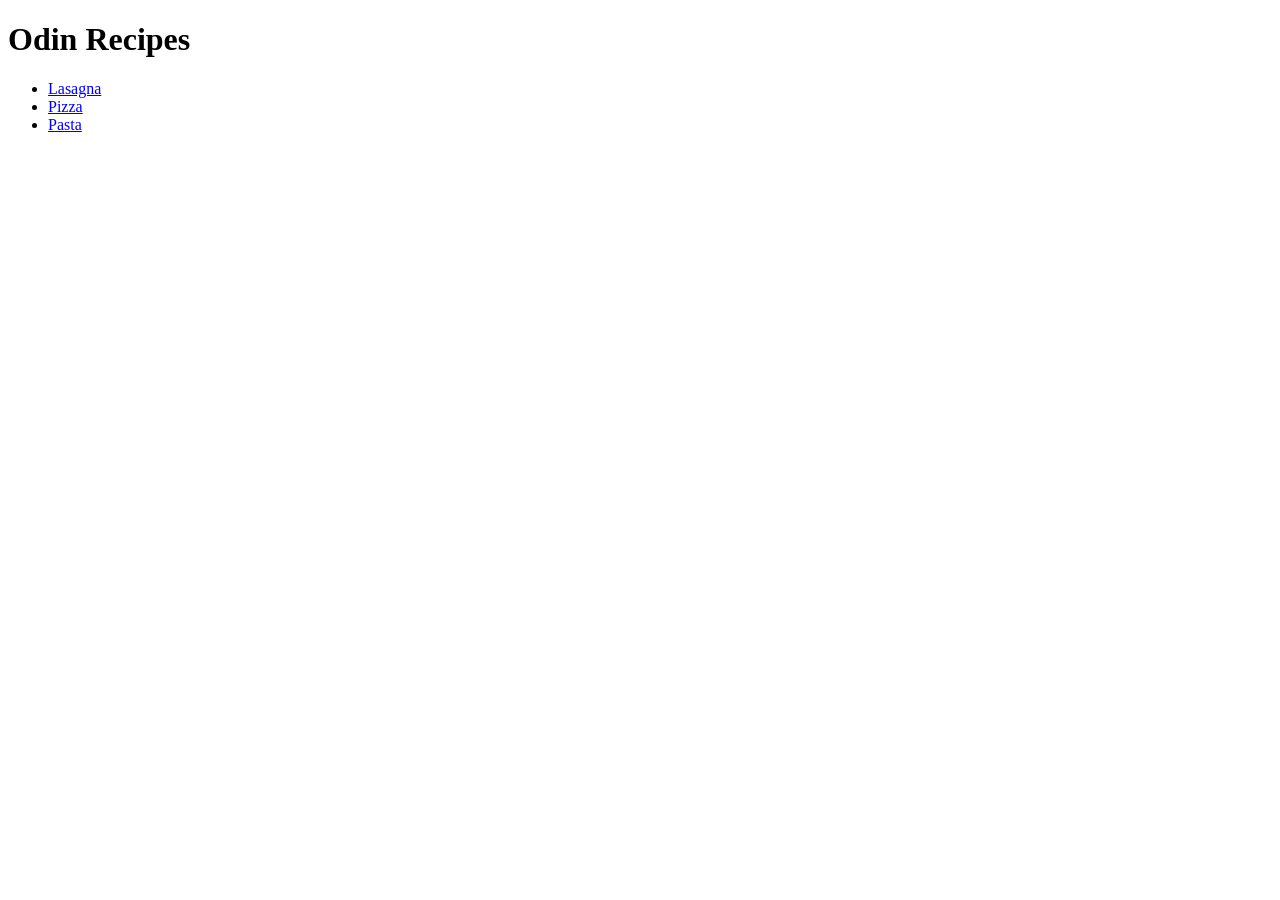
==== index.html @ bc9d637f "Add two more recipe pages and link them in index" ====
<!DOCTYPE html>
<html lang="en">
<head>
<meta charset="UTF-8">
<title>Odin Recipes</title>
</head>

<body>

<h1>Odin Recipes</h1>

<ul>
<li><a href="recipes/lasagna.html">Lasagna</a></li>
<li><a href="recipes/pizza.html">Pizza</a></li>
<li><a href="recipes/pasta.html">Pasta</a></li>
</ul>

</body>
</html>
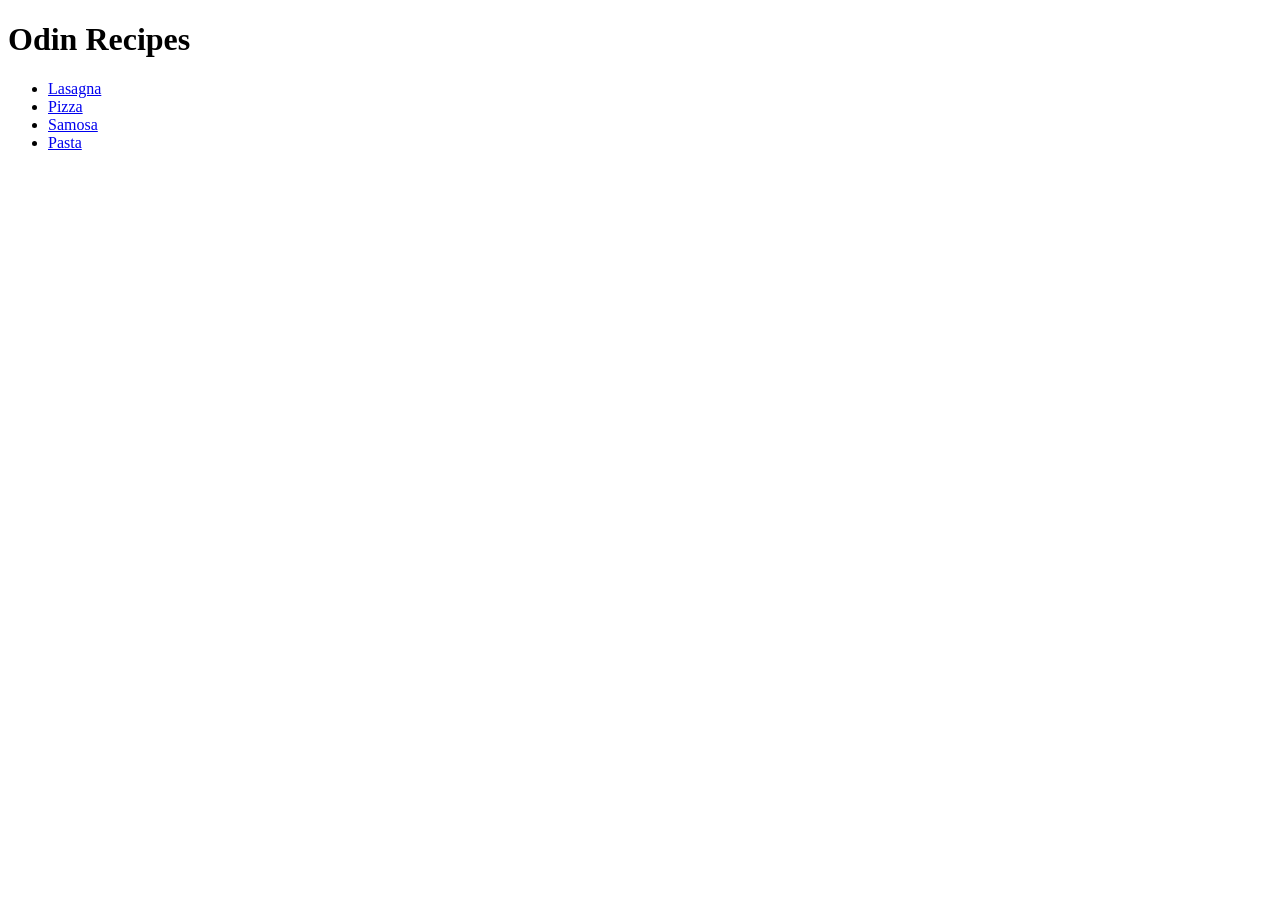
==== commit 6a246ed8: "Add samosa recipe page and link it in index" ====
--- a/index.html
+++ b/index.html
@@ -12,6 +12,7 @@
 <ul>
 <li><a href="recipes/lasagna.html">Lasagna</a></li>
 <li><a href="recipes/pizza.html">Pizza</a></li>
+<li><a href="recipes/samosa.html">Samosa</a></li>
 <li><a href="recipes/pasta.html">Pasta</a></li>
 </ul>
 
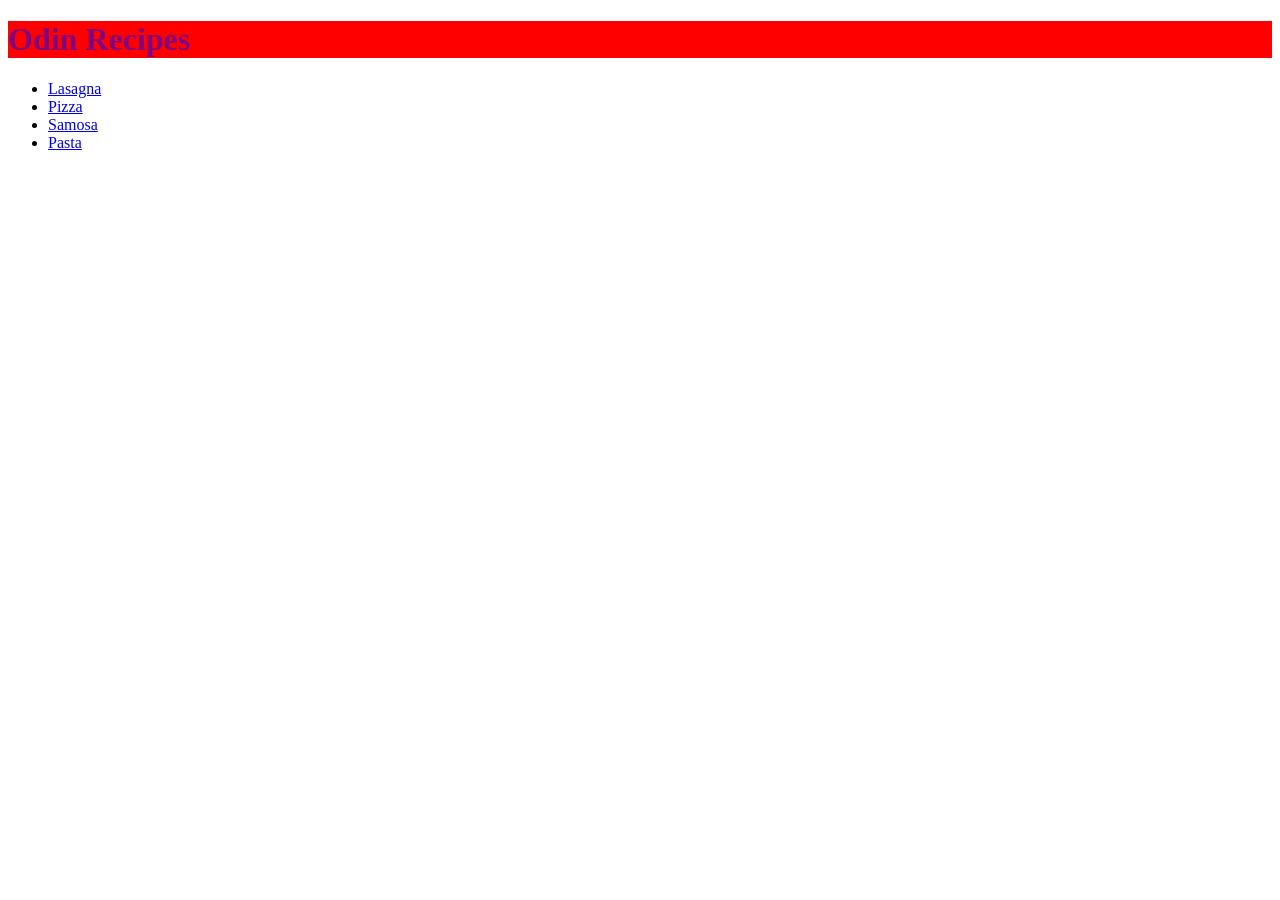
==== commit 15dd0506: "Add styles.css and link CSS to all HTML pages" ====
--- a/index.html
+++ b/index.html
@@ -3,6 +3,7 @@
 <head>
 <meta charset="UTF-8">
 <title>Odin Recipes</title>
+<link rel="stylesheet" href="styles.css">
 </head>
 
 <body>
--- a/styles.css
+++ b/styles.css
@@ -0,0 +1,8 @@
+h1 {
+  color: purple;
+  background-color: red;
+}
+
+p {
+  color: green;
+}
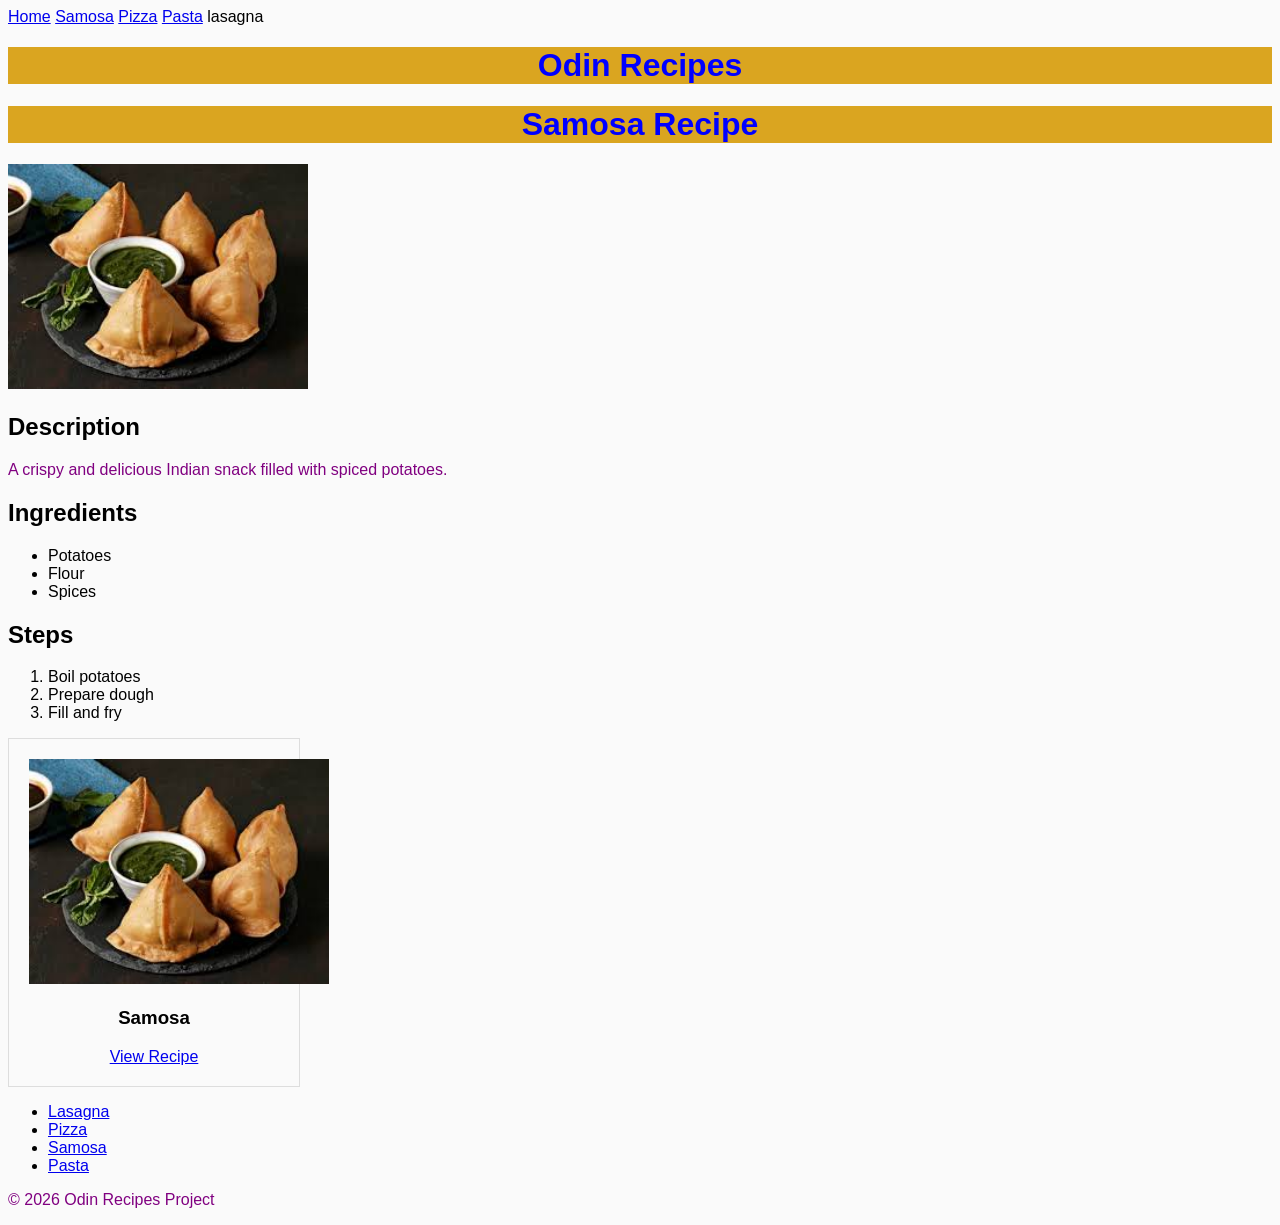
==== commit 93829789: "Update Odin Recipes project" ====
--- a/index.html
+++ b/index.html
@@ -7,8 +7,40 @@
 </head>
 
 <body>
+    <nav>
+  <a href="../index.html">Home</a>
+  <a href="samosa.html">Samosa</a>
+  <a href="pizza.html">Pizza</a>
+  <a href="pasta.html">Pasta</a>
+  <a herf="lasagna.html">lasagna</a>
+</nav>
 
 <h1>Odin Recipes</h1>
+<h1>Samosa Recipe</h1>
+
+<img src="../images/samosa.jpg" alt="Samosa">
+
+<h2>Description</h2>
+<p>A crispy and delicious Indian snack filled with spiced potatoes.</p>
+
+<h2>Ingredients</h2>
+<ul>
+  <li>Potatoes</li>
+  <li>Flour</li>
+  <li>Spices</li>
+</ul>
+
+<h2>Steps</h2>
+<ol>
+  <li>Boil potatoes</li>
+  <li>Prepare dough</li>
+  <li>Fill and fry</li>
+</ol>
+<div class="recipe-card">
+  <img src="images/samosa.jpg">
+  <h3>Samosa</h3>
+  <a href="recipes/samosa.html">View Recipe</a>
+</div>
 
 <ul>
 <li><a href="recipes/lasagna.html">Lasagna</a></li>
@@ -16,6 +48,9 @@
 <li><a href="recipes/samosa.html">Samosa</a></li>
 <li><a href="recipes/pasta.html">Pasta</a></li>
 </ul>
+<footer>
+  <p>© 2026 Odin Recipes Project</p>
+</footer>
 
 </body>
 </html>
--- a/styles.css
+++ b/styles.css
@@ -1,8 +1,27 @@
 h1 {
-  color: purple;
-  background-color: red;
+  color: blue;
+  background-color: goldenrod;
 }
 
 p {
-  color: green;
+  color: purple;
+}
+body {
+  font-family: Arial, sans-serif;
+  background-color: #fafafa;
+}
+
+h1 {
+  text-align: center;
+}
+
+img {
+  width: 300px;
+  height: auto;
+}
+.recipe-card {
+  border: 1px solid #ddd;
+  padding: 20px;
+  width: 250px;
+  text-align: center;
 }
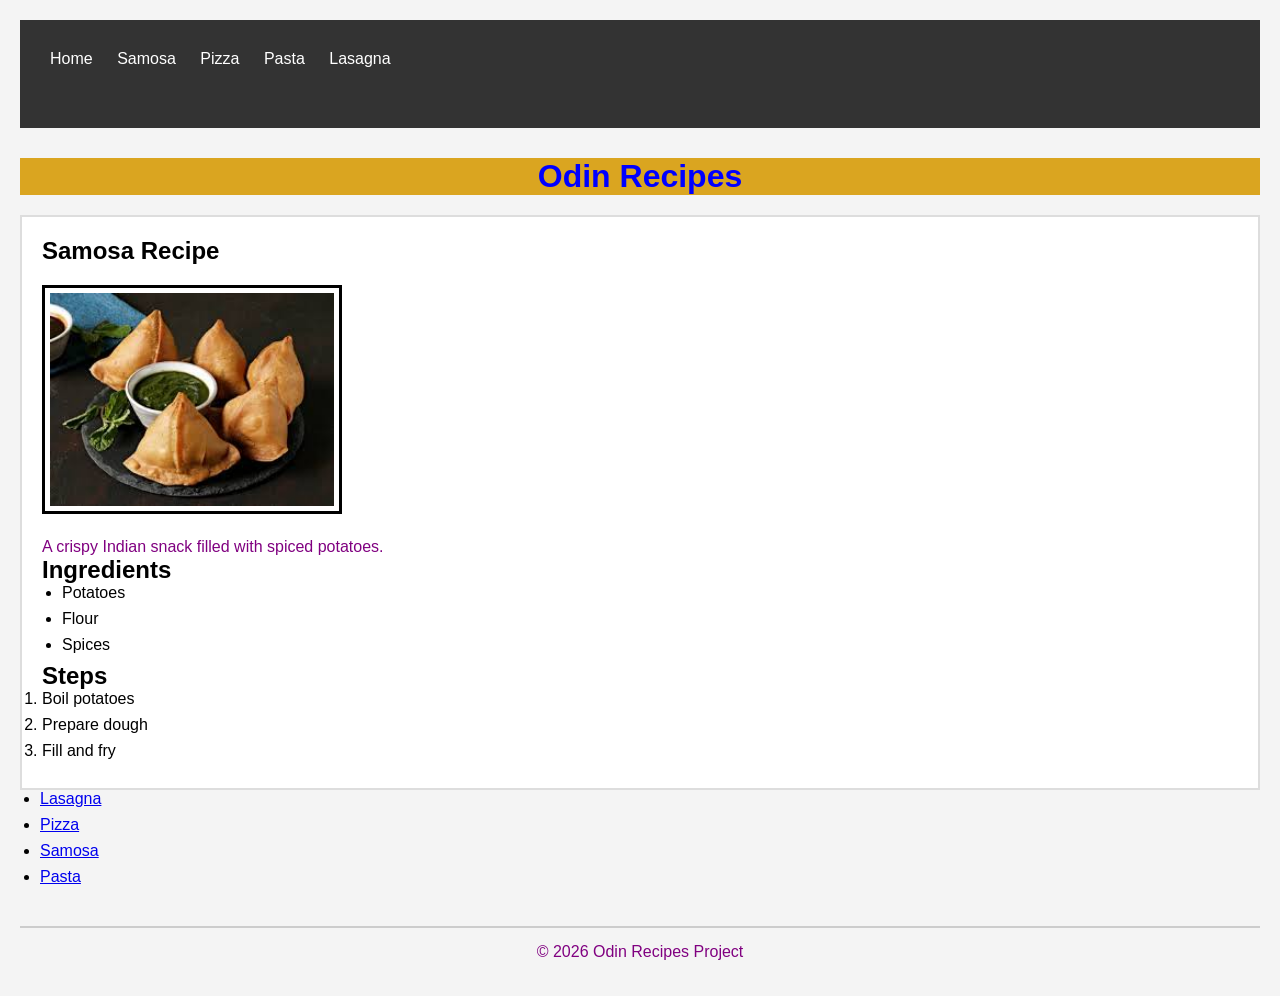
==== commit 29e4caca: "Add navigation links, fix recipe page paths, and improve recipe pages" ====
--- a/index.html
+++ b/index.html
@@ -7,40 +7,45 @@
 </head>
 
 <body>
-    <nav>
-  <a href="../index.html">Home</a>
-  <a href="samosa.html">Samosa</a>
-  <a href="pizza.html">Pizza</a>
-  <a href="pasta.html">Pasta</a>
-  <a herf="lasagna.html">lasagna</a>
+
+
+<nav>
+<nav>
+  <a href="index.html">Home</a>
+  <a href="recipes/samosa.html">Samosa</a>
+  <a href="recipes/pizza.html">Pizza</a>
+  <a href="recipes/pasta.html">Pasta</a>
+  <a href="recipes/lasagna.html">Lasagna</a>
+</nav>
 </nav>
 
 <h1>Odin Recipes</h1>
-<h1>Samosa Recipe</h1>
+
+<div class="recipe">
+
+<h2>Samosa Recipe</h2>
 
 <img src="../images/samosa.jpg" alt="Samosa">
 
-<h2>Description</h2>
-<p>A crispy and delicious Indian snack filled with spiced potatoes.</p>
+<p>
+A crispy <span class="highlight">Indian snack</span> filled with spiced potatoes.
+</p>
 
 <h2>Ingredients</h2>
 <ul>
-  <li>Potatoes</li>
-  <li>Flour</li>
-  <li>Spices</li>
+<li>Potatoes</li>
+<li>Flour</li>
+<li>Spices</li>
 </ul>
 
 <h2>Steps</h2>
 <ol>
-  <li>Boil potatoes</li>
-  <li>Prepare dough</li>
-  <li>Fill and fry</li>
+<li>Boil potatoes</li>
+<li>Prepare dough</li>
+<li>Fill and fry</li>
 </ol>
-<div class="recipe-card">
-  <img src="images/samosa.jpg">
-  <h3>Samosa</h3>
-  <a href="recipes/samosa.html">View Recipe</a>
-</div>
+
+</div>  <!-- VERY IMPORTANT -->
 
 <ul>
 <li><a href="recipes/lasagna.html">Lasagna</a></li>
@@ -48,9 +53,9 @@
 <li><a href="recipes/samosa.html">Samosa</a></li>
 <li><a href="recipes/pasta.html">Pasta</a></li>
 </ul>
+
 <footer>
-  <p>© 2026 Odin Recipes Project</p>
+<p>© 2026 Odin Recipes Project</p>
 </footer>
 
-</body>
-</html>+</body>
--- a/styles.css
+++ b/styles.css
@@ -24,4 +24,89 @@
   padding: 20px;
   width: 250px;
   text-align: center;
-}+}
+* {
+  margin: 0;
+  padding: 0;
+  box-sizing: border-box;
+}
+body {
+  font-family: Arial, sans-serif;
+  margin: 20px;
+  background-color: #f5f5f5;
+}
+nav {
+  background-color: #333;
+  padding: 15px;
+  margin-bottom: 30px;
+}
+
+nav a {
+  color: white;
+  text-decoration: none;
+  margin-right: 20px;
+}
+img {
+  width: 300px;
+  border: 3px solid black;
+  padding: 5px;
+  margin: 20px 0;
+}
+.recipe-card {
+  width: 250px;
+  border: 2px solid #ccc;
+  padding: 20px;
+  margin: 30px 0;
+  background-color: white;
+  text-align: center;
+}
+footer {
+  margin-top: 40px;
+  padding: 15px;
+  border-top: 2px solid #ccc;
+  text-align: center;
+}
+h1 {
+  margin-bottom: 20px;
+}
+
+ul {
+  margin-left: 20px;
+}
+
+li {
+  margin-bottom: 8px;
+}
+
+body {
+  font-family: Arial, sans-serif;
+  background-color: #f4f4f4;
+}
+
+.container {
+  width: 800px;
+  margin: auto;
+}
+
+.navbar {
+  background-color: #333;
+  padding: 15px;
+}
+
+.navbar a {
+  color: white;
+  text-decoration: none;
+  margin-right: 20px;
+}
+
+.recipe {
+  background: white;
+  padding: 20px;
+  margin-top: 20px;
+  border: 2px solid #ddd;
+}
+
+.ingredients, .steps {
+  margin-top: 20px;
+}
+
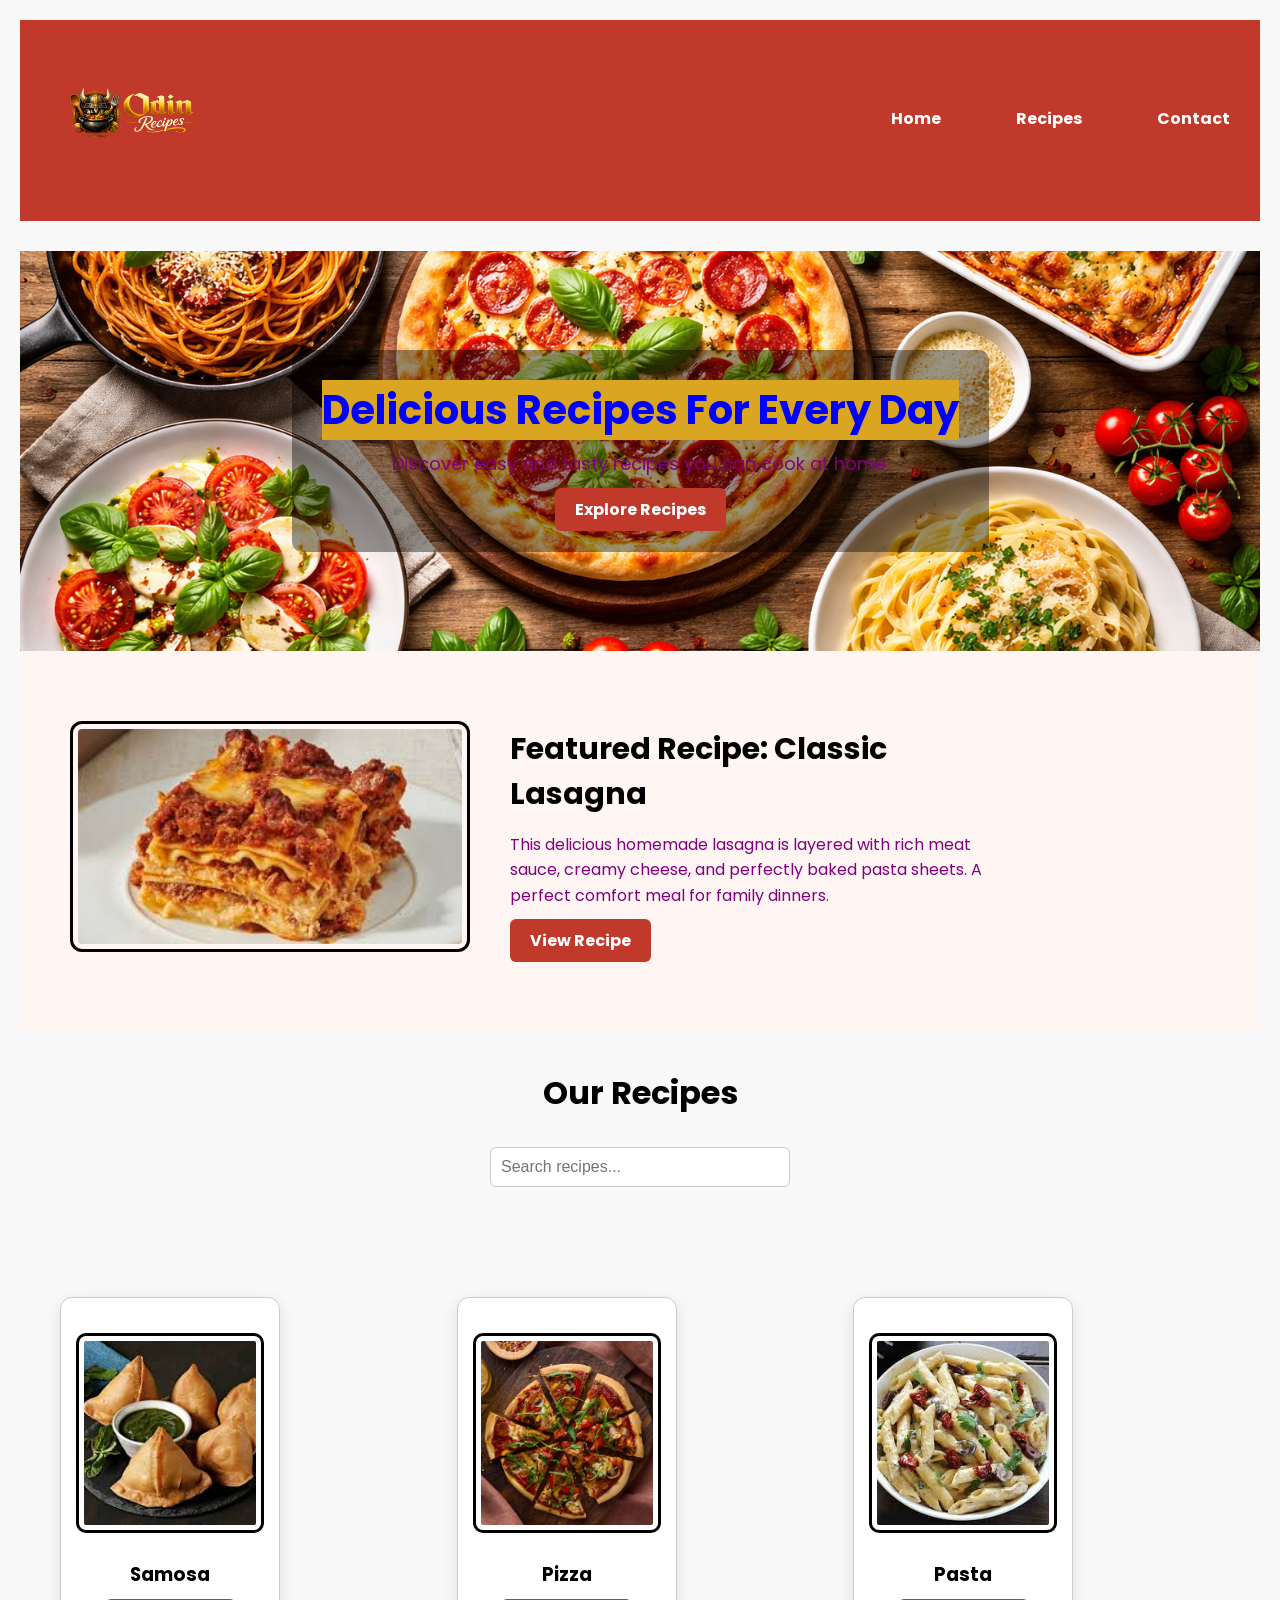
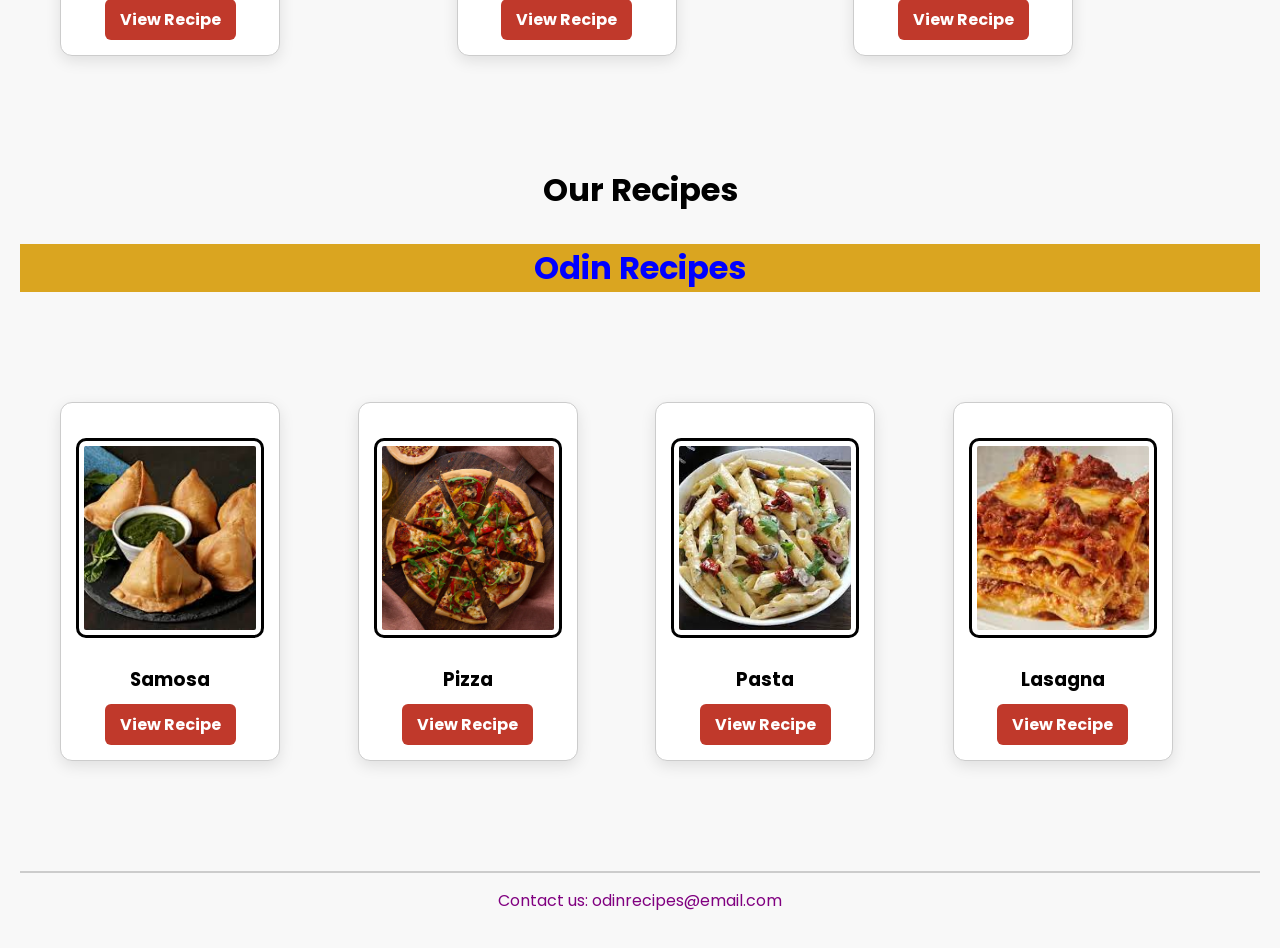
==== commit eed13c80: "Add hero section, featured recipe, search bar, and UI improvements" ====
--- a/index.html
+++ b/index.html
@@ -1,61 +1,130 @@
 <!DOCTYPE html>
 <html lang="en">
+
 <head>
-<meta charset="UTF-8">
-<title>Odin Recipes</title>
-<link rel="stylesheet" href="styles.css">
+  <meta charset="UTF-8">
+  <title>Odin Recipes</title>
+  <link rel="stylesheet" href="styles.css">
+  <link href="https://fonts.googleapis.com/css2?family=Poppins:wght@300;400;600&display=swap" rel="stylesheet">
 </head>
 
 <body>
 
 
-<nav>
-<nav>
-  <a href="index.html">Home</a>
-  <a href="recipes/samosa.html">Samosa</a>
-  <a href="recipes/pizza.html">Pizza</a>
-  <a href="recipes/pasta.html">Pasta</a>
-  <a href="recipes/lasagna.html">Lasagna</a>
-</nav>
+<div class="container">
+  <!-- your recipes or featured section -->
+</div>
+
+
+  <!-- Navigation Bar -->
+ <nav class="navbar">
+
+  <div class="logo">
+    <img src="images/logo.jpg" alt="Odin Recipes Logo">
+  </div>
+
+  <div class="nav-links">
+    <a href="#">Home</a>
+    <a href="#recipes">Recipes</a>
+    <a href="#contact">Contact</a>
+  </div>
+
 </nav>
 
-<h1>Odin Recipes</h1>
+<section class="hero">
+  <div class="hero-text">
+    <h1>Delicious Recipes For Every Day</h1>
+    <p>Discover easy and tasty recipes you can cook at home.</p>
+    <a href="#recipes" class="hero-btn">Explore Recipes</a>
+  </div>
+</section>
 
-<div class="recipe">
+<section class="featured-recipe">
 
-<h2>Samosa Recipe</h2>
+  <div class="featured-image">
+    <img src="images/lasagna.jpg" alt="Featured Recipe">
+  </div>
 
-<img src="../images/samosa.jpg" alt="Samosa">
+  <div class="featured-text">
+    <h2>Featured Recipe: Classic Lasagna</h2>
+    <p>
+      This delicious homemade lasagna is layered with rich meat sauce,
+      creamy cheese, and perfectly baked pasta sheets.
+      A perfect comfort meal for family dinners.
+    </p>
 
-<p>
-A crispy <span class="highlight">Indian snack</span> filled with spiced potatoes.
-</p>
+    <a href="recipes/lasagna.html" class="featured-btn">View Recipe</a>
+  </div>
 
-<h2>Ingredients</h2>
-<ul>
-<li>Potatoes</li>
-<li>Flour</li>
-<li>Spices</li>
-</ul>
+</section>
 
-<h2>Steps</h2>
-<ol>
-<li>Boil potatoes</li>
-<li>Prepare dough</li>
-<li>Fill and fry</li>
-</ol>
+<h2 class="section-title">Our Recipes</h2>
 
-</div>  <!-- VERY IMPORTANT -->
+<div class="search-box">
+  <input type="text" id="searchInput" placeholder="Search recipes...">
+</div>
 
-<ul>
-<li><a href="recipes/lasagna.html">Lasagna</a></li>
-<li><a href="recipes/pizza.html">Pizza</a></li>
-<li><a href="recipes/samosa.html">Samosa</a></li>
-<li><a href="recipes/pasta.html">Pasta</a></li>
-</ul>
+<div id="recipes" class="recipes-container">
 
-<footer>
-<p>© 2026 Odin Recipes Project</p>
-</footer>
+  <div class="recipe-card">
+    <img src="images/samosa.jpg" alt="Samosa">
+    <h3>Samosa</h3>
+    <a href="recipes/samosa.html">View Recipe</a>
+  </div>
 
-</body>+  <div class="recipe-card">
+    <img src="images/pizza.jpg" alt="Pizza">
+    <h3>Pizza</h3>
+    <a href="recipes/pizza.html">View Recipe</a>
+  </div>
+
+  <div class="recipe-card">
+    <img src="images/pasta.jpg" alt="Pasta">
+    <h3>Pasta</h3>
+    <a href="recipes/pasta.html">View Recipe</a>
+  </div>
+
+</div>
+
+<h2 class="section-title">Our Recipes</h2>
+
+
+  <!-- Page Heading -->
+  <h1>Odin Recipes</h1>
+
+  <!-- Recipes Section -->
+  <div id="recipes" class="recipes-container">
+
+    <div class="recipe-card">
+      <img src="images/samosa.jpg" alt="Samosa">
+      <h3>Samosa</h3>
+      <a href="recipes/samosa.html">View Recipe</a>
+    </div>
+
+    <div class="recipe-card">
+      <img src="images/pizza.jpg" alt="Pizza">
+      <h3>Pizza</h3>
+      <a href="recipes/pizza.html">View Recipe</a>
+    </div>
+
+    <div class="recipe-card">
+      <img src="images/pasta.jpg" alt="Pasta">
+      <h3>Pasta</h3>
+      <a href="recipes/pasta.html">View Recipe</a>
+    </div>
+
+    <div class="recipe-card">
+      <img src="images/lasagna.jpg" alt="Lasagna">
+      <h3>Lasagna</h3>
+      <a href="recipes/lasagna.html">View Recipe</a>
+    </div>
+
+  </div>
+
+  <!-- Contact Section -->
+  <footer id="contact">
+    <p>Contact us: odinrecipes@email.com</p>
+  </footer>
+
+</body>
+</html>
--- a/styles.css
+++ b/styles.css
@@ -110,3 +110,469 @@
   margin-top: 20px;
 }
 
+.recipes-container {
+  display: flex;
+  gap: 20px;
+  justify-content: center;
+}
+
+.recipe-card {
+  border: 2px solid #ccc;
+  padding: 20px;
+  width: 200px;
+  text-align: center;
+  background-color: white;
+}
+
+.recipe-card img {
+  width: 100%;
+  height: auto;
+}
+
+.recipes-container {
+  display: flex;
+  gap: 20px;
+  justify-content: center;
+  flex-wrap: wrap;
+}
+
+nav {
+  display: flex;
+  gap: 20px;
+  background: #333;
+  padding: 15px;
+}
+
+nav a {
+  color: white;
+  text-decoration: none;
+}
+
+.recipes-container {
+  display: flex;
+  justify-content: center;
+  gap: 30px;
+  flex-wrap: wrap;
+}
+
+body {
+  font-family: Arial, sans-serif;
+}
+
+.recipes-container {
+  display: flex;
+  gap: 20px;
+  flex-wrap: wrap;
+}
+
+.recipe-card {
+  flex: 1 1 250px;
+  border: 1px solid #ccc;
+  padding: 10px;
+  text-align: center;
+}
+
+.recipe-card img {
+  width: 100%;
+  height: 200px;
+  object-fit: cover;
+}
+
+.recipes-container {
+  display: flex;
+  justify-content: center;
+  align-items: center;
+  gap: 20px;
+  flex-wrap: wrap;
+}
+
+.recipe-card {
+  flex: 1 1 250px;
+  border: 1px solid #ccc;
+  padding: 10px;
+}
+
+nav {
+  display: flex;
+  justify-content: space-between;
+  align-items: center;
+  background: #333;
+  padding: 15px;
+}
+
+.nav-links {
+  display: flex;
+  gap: 20px;
+}
+
+html {
+  scroll-behavior: smooth;
+}
+
+.navbar {
+  display: flex;
+  justify-content: space-between;
+  align-items: center;
+  background-color: #333;
+  padding: 12px 40px;
+}
+
+.logo img {
+  height: 50px;
+}
+
+.nav-links {
+  display: flex;
+  gap: 25px;
+}
+
+.nav-links a {
+  color: white;
+  text-decoration: none;
+  font-weight: bold;
+}
+
+.nav-links a:hover {
+  color: #f4b400;
+}
+
+nav {
+  display: flex;
+  justify-content: space-between;
+  align-items: center;
+  background-color: #ff7043;
+  padding: 15px;
+}
+
+nav a {
+  color: white;
+  text-decoration: none;
+  font-weight: bold;
+}
+
+.logo img {
+  height: 50px;
+  width: auto;
+}
+.recipe-card {
+  flex: 1 1 250px;
+  border: 1px solid #ccc;
+  padding: 15px;
+  text-align: center;
+  background-color: white;
+  transition: transform 0.3s ease, box-shadow 0.3s ease;
+}
+
+.recipe-card:hover {
+  transform: translateY(-8px);
+  box-shadow: 0 10px 20px rgba(0,0,0,0.2);
+}
+
+.navbar {
+  display: flex;
+  justify-content: space-between;
+  align-items: center;
+  background-color: #2c2c2c;
+  padding: 15px 40px;
+}
+
+.nav-links {
+  display: flex;
+  gap: 30px;
+}
+
+.nav-links a {
+  color: white;
+  text-decoration: none;
+  font-weight: bold;
+  transition: color 0.3s;
+}
+
+.nav-links a:hover {
+  color: #f4b400;
+}
+
+
+.recipe-card img {
+  width: 100%;
+  height: 200px;
+  object-fit: cover;
+  border-radius: 8px;
+}
+.logo img {
+  height: 60px;
+  width: auto;
+}
+
+.navbar {
+  display: flex;
+  justify-content: space-between;
+  align-items: center;
+  background-color: #444;
+  padding: 10px 40px;
+}
+
+.nav-links a {
+  color: white;
+  text-decoration: none;
+  margin-left: 20px;
+  font-weight: bold;
+}
+
+.navbar {
+  display: flex;
+  justify-content: space-between;
+  align-items: center;
+  background-color: #c0392b;
+  padding: 15px 40px;
+}
+
+.nav-links a {
+  color: white;
+  text-decoration: none;
+  margin-left: 25px;
+  font-weight: bold;
+}
+
+.logo img {
+  height: 55px;
+}
+
+.logo img {
+  border: none;
+  outline: none;
+}
+
+.logo img {
+  height: 150px;
+  width: auto;
+}
+
+.navbar {
+  display: flex;
+  justify-content: space-between;
+  align-items: center;
+  background-color: #c0392b;
+  padding: 2px 10px;
+}
+
+.recipes-container {
+  display: flex;
+  justify-content: center;
+  gap: 30px;
+  flex-wrap: wrap;
+  margin-top: 40px;
+}
+
+.recipe-card {
+  width: 220px;
+  text-align: center;
+}
+
+.recipe-card img {
+  width: 100%;
+  border-radius: 10px;
+}
+
+.recipe-card:hover {
+  transform: scale(1.05);
+  transition: 0.3s;
+}
+
+.recipes-container {
+  display: grid;
+  grid-template-columns: repeat(auto-fit, minmax(250px, 1fr));
+  gap: 30px;
+  padding: 40px;
+}
+
+.recipe-card a {
+  display: inline-block;
+  margin-top: 10px;
+  padding: 8px 15px;
+  background: #c0392b;
+  color: white;
+  text-decoration: none;
+  border-radius: 6px;
+  font-weight: bold;
+}
+
+.recipe-card a:hover {
+  background: #a93226;
+}
+
+body {
+  background-color: #f8f8f8;
+  font-family: Arial, sans-serif;
+}
+
+.hero {
+  height: 400px;
+  background-image: url("images/hero-food.jpg");
+  background-size: cover;
+  background-position: center;
+  display: flex;
+  align-items: center;
+  justify-content: center;
+}
+
+.hero-text {
+  text-align: center;
+  color: white;
+  background: rgba(0,0,0,0.4);
+  padding: 30px;
+  border-radius: 10px;
+}
+
+.hero-text h1 {
+  font-size: 40px;
+  margin-bottom: 10px;
+}
+
+.hero-text p {
+  font-size: 18px;
+  margin-bottom: 20px;
+}
+
+.hero-btn {
+  padding: 10px 20px;
+  background-color: #c0392b;
+  color: white;
+  text-decoration: none;
+  border-radius: 6px;
+  font-weight: bold;
+}
+
+.hero-btn:hover {
+  background-color: #a93226;
+}
+body {
+  font-family: 'Poppins', sans-serif;
+}
+
+html {
+  scroll-behavior: smooth;
+}
+
+.recipe-card {
+  background: white;
+  border-radius: 12px;
+  padding: 15px;
+  text-align: center;
+  box-shadow: 0 5px 15px rgba(0,0,0,0.1);
+  transition: transform 0.3s ease, box-shadow 0.3s ease;
+}
+
+.recipe-card:hover {
+  transform: translateY(-10px);
+  box-shadow: 0 12px 25px rgba(0,0,0,0.2);
+}
+
+.featured-recipe {
+  display: flex;
+  align-items: center;
+  gap: 40px;
+  padding: 50px;
+  background-color: #fff5f2;
+}
+
+.featured-image img {
+  width: 400px;
+  border-radius: 12px;
+}
+
+.featured-text {
+  max-width: 500px;
+}
+
+.featured-text h2 {
+  font-size: 30px;
+  margin-bottom: 15px;
+}
+
+.featured-text p {
+  margin-bottom: 20px;
+  line-height: 1.6;
+}
+
+.featured-btn {
+  padding: 10px 20px;
+  background-color: #c0392b;
+  color: white;
+  text-decoration: none;
+  border-radius: 6px;
+  font-weight: bold;
+}
+
+.featured-btn:hover {
+  background-color: #a93226;
+}
+
+@media (max-width: 768px) {
+  .featured-recipe {
+    flex-direction: column;
+    text-align: center;
+  }
+
+  .featured-image img {
+    width: 100%;
+  }
+}
+
+.container {
+  max-width: 1100px;
+  margin: auto;
+  padding: 0 20px;
+}
+
+.section-title {
+  text-align: center;
+  font-size: 32px;
+  margin-top: 40px;
+  margin-bottom: 30px;
+}
+
+.nav-links a {
+  position: relative;
+  padding-bottom: 5px;
+}
+
+.nav-links a::after {
+  content: "";
+  width: 0;
+  height: 2px;
+  background: white;
+  position: absolute;
+  left: 0;
+  bottom: 0;
+  transition: width 0.3s;
+}
+
+.nav-links a:hover::after {
+  width: 100%;
+}
+
+.hero-btn,
+.featured-btn,
+.recipe-card a {
+  transition: all 0.3s ease;
+}
+
+.hero-btn:hover,
+.featured-btn:hover,
+.recipe-card a:hover {
+  transform: scale(1.05);
+}
+
+.search-box {
+  text-align: center;
+  margin-bottom: 30px;
+}
+
+#searchInput {
+  width: 300px;
+  padding: 10px;
+  border-radius: 6px;
+  border: 1px solid #ccc;
+  font-size: 16px;
+}
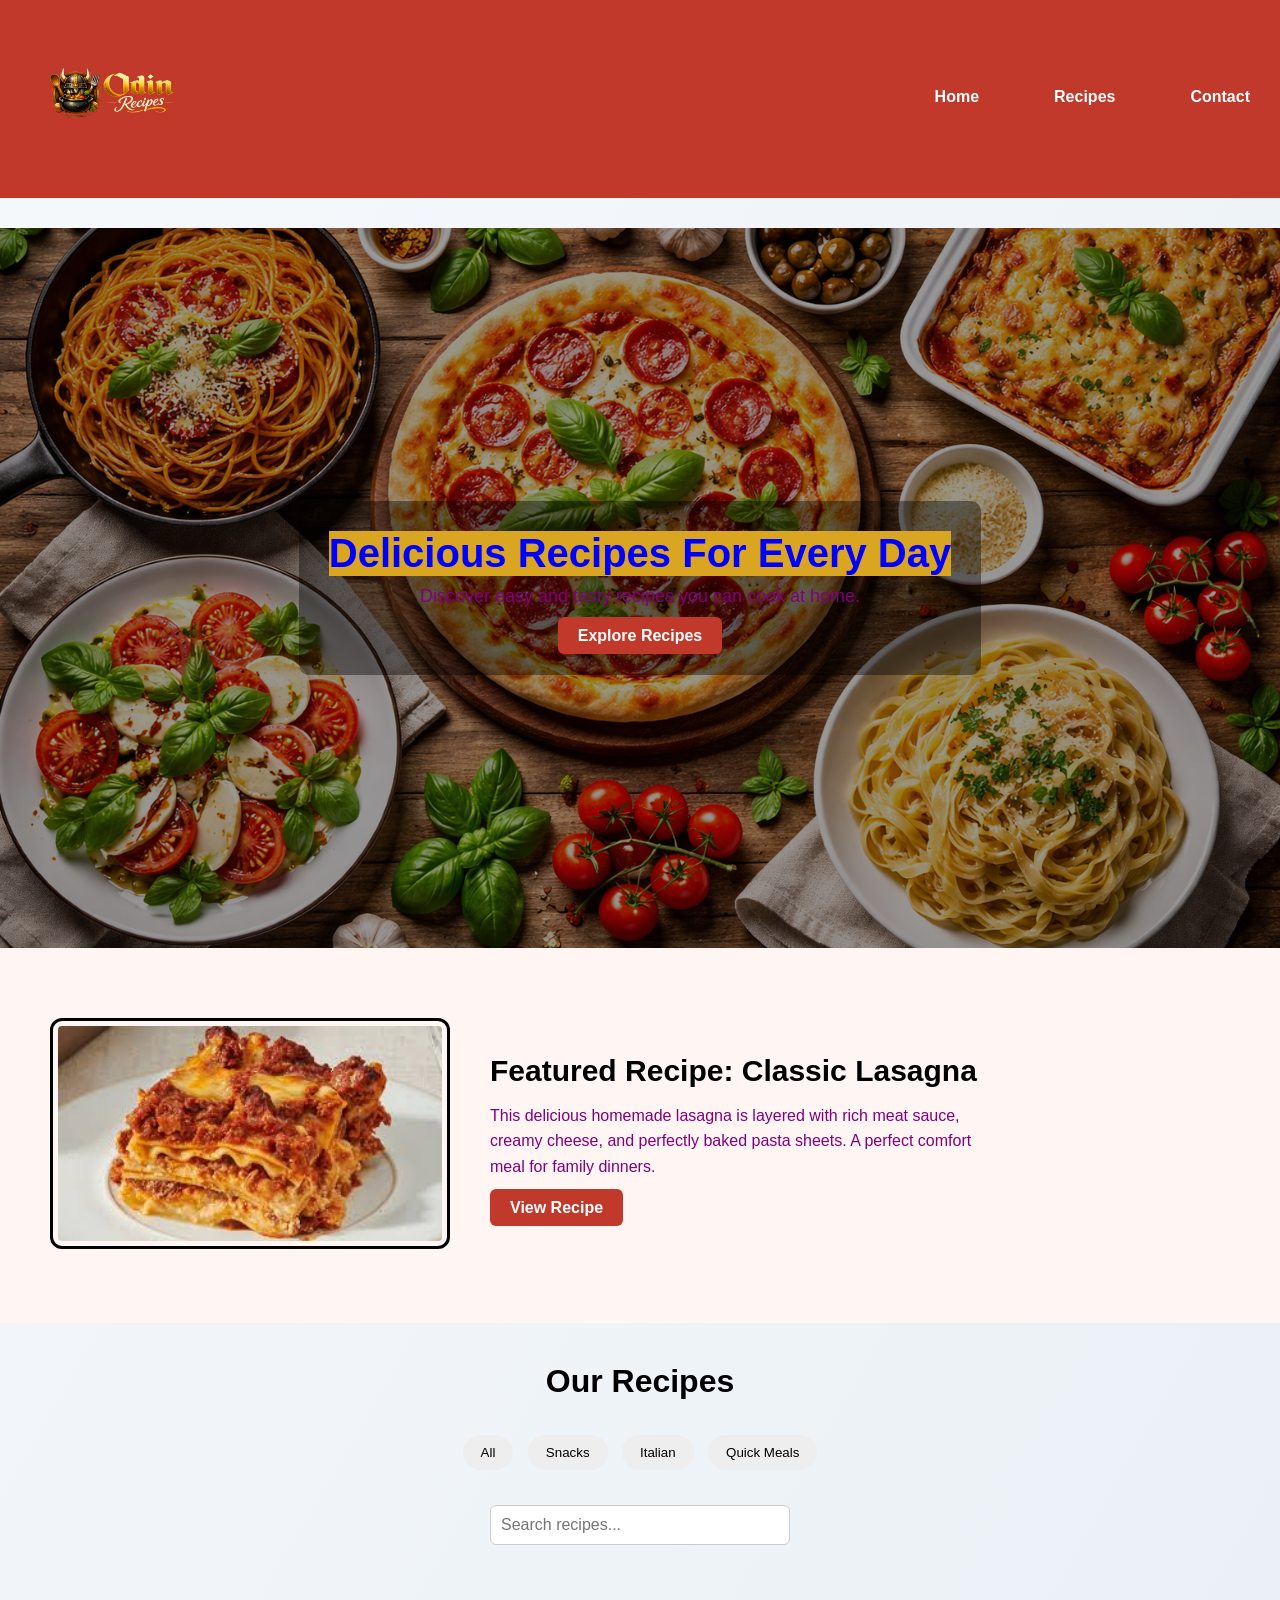
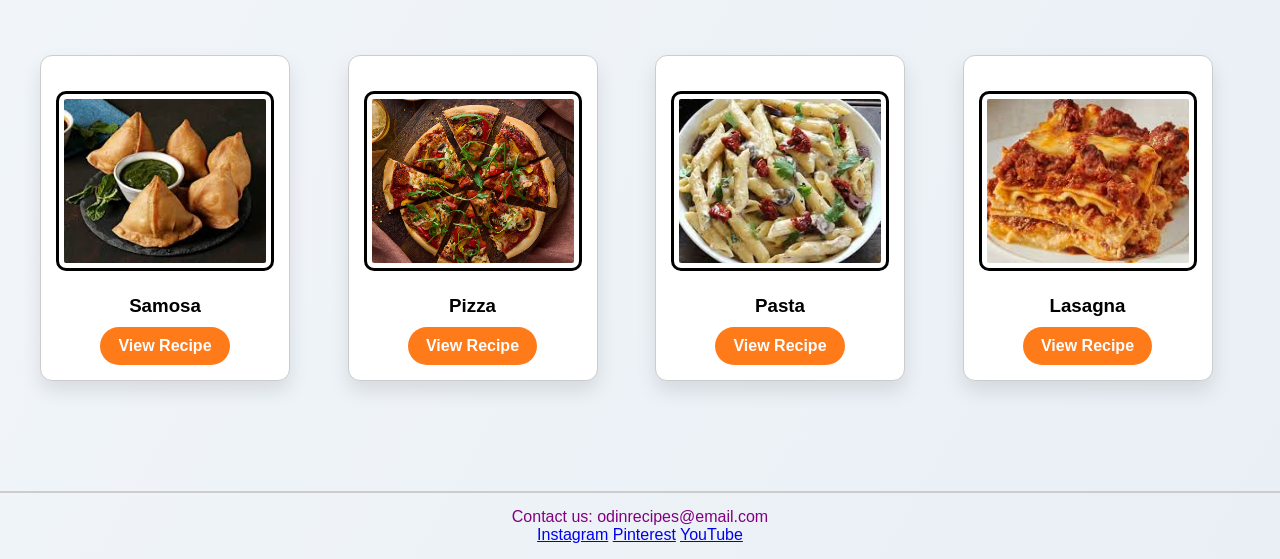
==== commit dbb94cf0: "Add recipe categories section to homepage" ====
--- a/index.html
+++ b/index.html
@@ -3,6 +3,7 @@
 
 <head>
   <meta charset="UTF-8">
+  <meta name="viewport" content="width=device-width, initial-scale=1.0">
   <title>Odin Recipes</title>
   <link rel="stylesheet" href="styles.css">
   <link href="https://fonts.googleapis.com/css2?family=Poppins:wght@300;400;600&display=swap" rel="stylesheet">
@@ -10,14 +11,8 @@
 
 <body>
 
-
-<div class="container">
-  <!-- your recipes or featured section -->
-</div>
-
-
-  <!-- Navigation Bar -->
- <nav class="navbar">
+<!-- Navigation Bar -->
+<nav class="navbar">
 
   <div class="logo">
     <img src="images/logo.jpg" alt="Odin Recipes Logo">
@@ -31,6 +26,7 @@
 
 </nav>
 
+<!-- Hero Section -->
 <section class="hero">
   <div class="hero-text">
     <h1>Delicious Recipes For Every Day</h1>
@@ -39,6 +35,7 @@
   </div>
 </section>
 
+<!-- Featured Recipe -->
 <section class="featured-recipe">
 
   <div class="featured-image">
@@ -58,12 +55,24 @@
 
 </section>
 
+<!-- Recipes Title -->
 <h2 class="section-title">Our Recipes</h2>
 
+
+<div class="categories">
+  <button>All</button>
+  <button>Snacks</button>
+  <button>Italian</button>
+  <button>Quick Meals</button>
+</div>
+
+
+<!-- Search -->
 <div class="search-box">
   <input type="text" id="searchInput" placeholder="Search recipes...">
 </div>
 
+<!-- Recipes -->
 <div id="recipes" class="recipes-container">
 
   <div class="recipe-card">
@@ -84,47 +93,25 @@
     <a href="recipes/pasta.html">View Recipe</a>
   </div>
 
+  <div class="recipe-card">
+    <img src="images/lasagna.jpg" alt="Lasagna">
+    <h3>Lasagna</h3>
+    <a href="recipes/lasagna.html">View Recipe</a>
+  </div>
+
 </div>
 
-<h2 class="section-title">Our Recipes</h2>
+<!-- Contact -->
 
+<footer id="contact">
+  <p>Contact us: odinrecipes@email.com</p>
 
-  <!-- Page Heading -->
-  <h1>Odin Recipes</h1>
-
-  <!-- Recipes Section -->
-  <div id="recipes" class="recipes-container">
-
-    <div class="recipe-card">
-      <img src="images/samosa.jpg" alt="Samosa">
-      <h3>Samosa</h3>
-      <a href="recipes/samosa.html">View Recipe</a>
-    </div>
-
-    <div class="recipe-card">
-      <img src="images/pizza.jpg" alt="Pizza">
-      <h3>Pizza</h3>
-      <a href="recipes/pizza.html">View Recipe</a>
-    </div>
-
-    <div class="recipe-card">
-      <img src="images/pasta.jpg" alt="Pasta">
-      <h3>Pasta</h3>
-      <a href="recipes/pasta.html">View Recipe</a>
-    </div>
-
-    <div class="recipe-card">
-      <img src="images/lasagna.jpg" alt="Lasagna">
-      <h3>Lasagna</h3>
-      <a href="recipes/lasagna.html">View Recipe</a>
-    </div>
-
+  <div class="social-links">
+    <a href="#">Instagram</a>
+    <a href="#">Pinterest</a>
+    <a href="#">YouTube</a>
   </div>
-
-  <!-- Contact Section -->
-  <footer id="contact">
-    <p>Contact us: odinrecipes@email.com</p>
-  </footer>
+</footer>
 
 </body>
 </html>
--- a/styles.css
+++ b/styles.css
@@ -575,4 +575,149 @@
   border-radius: 6px;
   border: 1px solid #ccc;
   font-size: 16px;
-}+}
+
+body {
+  font-family: Arial, sans-serif;
+  background-color: #f4f4f4;
+}
+
+.recipe-page {
+  max-width: 700px;
+  margin: 40px auto;
+  background: white;
+  padding: 25px;
+  border-radius: 10px;
+}
+
+img {
+  width: 100%;
+  border-radius: 10px;
+}
+
+h1 {
+  text-align: center;
+}
+
+nav {
+  background: #333;
+  padding: 10px;
+  text-align: center;
+}
+
+nav a {
+  color: white;
+  margin: 10px;
+  text-decoration: none;
+}
+
+nav a:hover {
+  text-decoration: underline;
+}
+
+.recipe-card{
+  background:white;
+  width:250px;
+  border-radius:12px;
+  overflow:hidden;
+  text-align:center;
+  transition: all 0.3s ease;
+}
+
+.recipe-card:hover{
+  transform: translateY(-10px);
+  box-shadow: 0 15px 30px rgba(0,0,0,0.2);
+}
+
+.recipe-card img{
+  width:100%;
+  height:180px;
+  object-fit:cover;
+  transition: transform 0.4s ease;
+}
+
+.recipe-card:hover img{
+  transform: scale(1.1);
+}
+
+body{
+  font-family: Arial, sans-serif;
+  margin:0;
+  background: linear-gradient(120deg,#f6f9fc,#e9eff5);
+}
+
+.recipe-card a{
+  display:inline-block;
+  padding:10px 18px;
+  background:#ff7a18;
+  color:white;
+  text-decoration:none;
+  border-radius:30px;
+  transition:0.3s;
+}
+
+.recipe-card a:hover{
+  background:#ff5500;
+}
+
+.recipe-card{
+  background:white;
+  width:250px;
+  border-radius:12px;
+  overflow:hidden;
+  text-align:center;
+  box-shadow:0 10px 20px rgba(0,0,0,0.1);
+  transition:0.3s ease;
+}
+
+.recipe-card:hover{
+  transform: translateY(-10px);
+  box-shadow:0 20px 40px rgba(0,0,0,0.2);
+}
+.hero{
+  position: relative;
+  height: 80vh;
+  background-image: url("images/hero-food.jpg");
+  background-size: cover;
+  background-position: center;
+  display:flex;
+  align-items:center;
+  justify-content:center;
+  text-align:center;
+  color:white;
+}
+
+.hero::before{
+  content:"";
+  position:absolute;
+  top:0;
+  left:0;
+  width:100%;
+  height:100%;
+  background:rgba(0,0,0,0.4);
+}
+
+.hero-text{
+  position:relative;
+  z-index:2;
+}
+
+.categories{
+  text-align:center;
+  margin:30px 0;
+}
+
+.categories button{
+  padding:10px 18px;
+  margin:5px;
+  border:none;
+  border-radius:20px;
+  background:#eee;
+  cursor:pointer;
+}
+
+.categories button:hover{
+  background:#ff7a18;
+  color:white;
+}
+
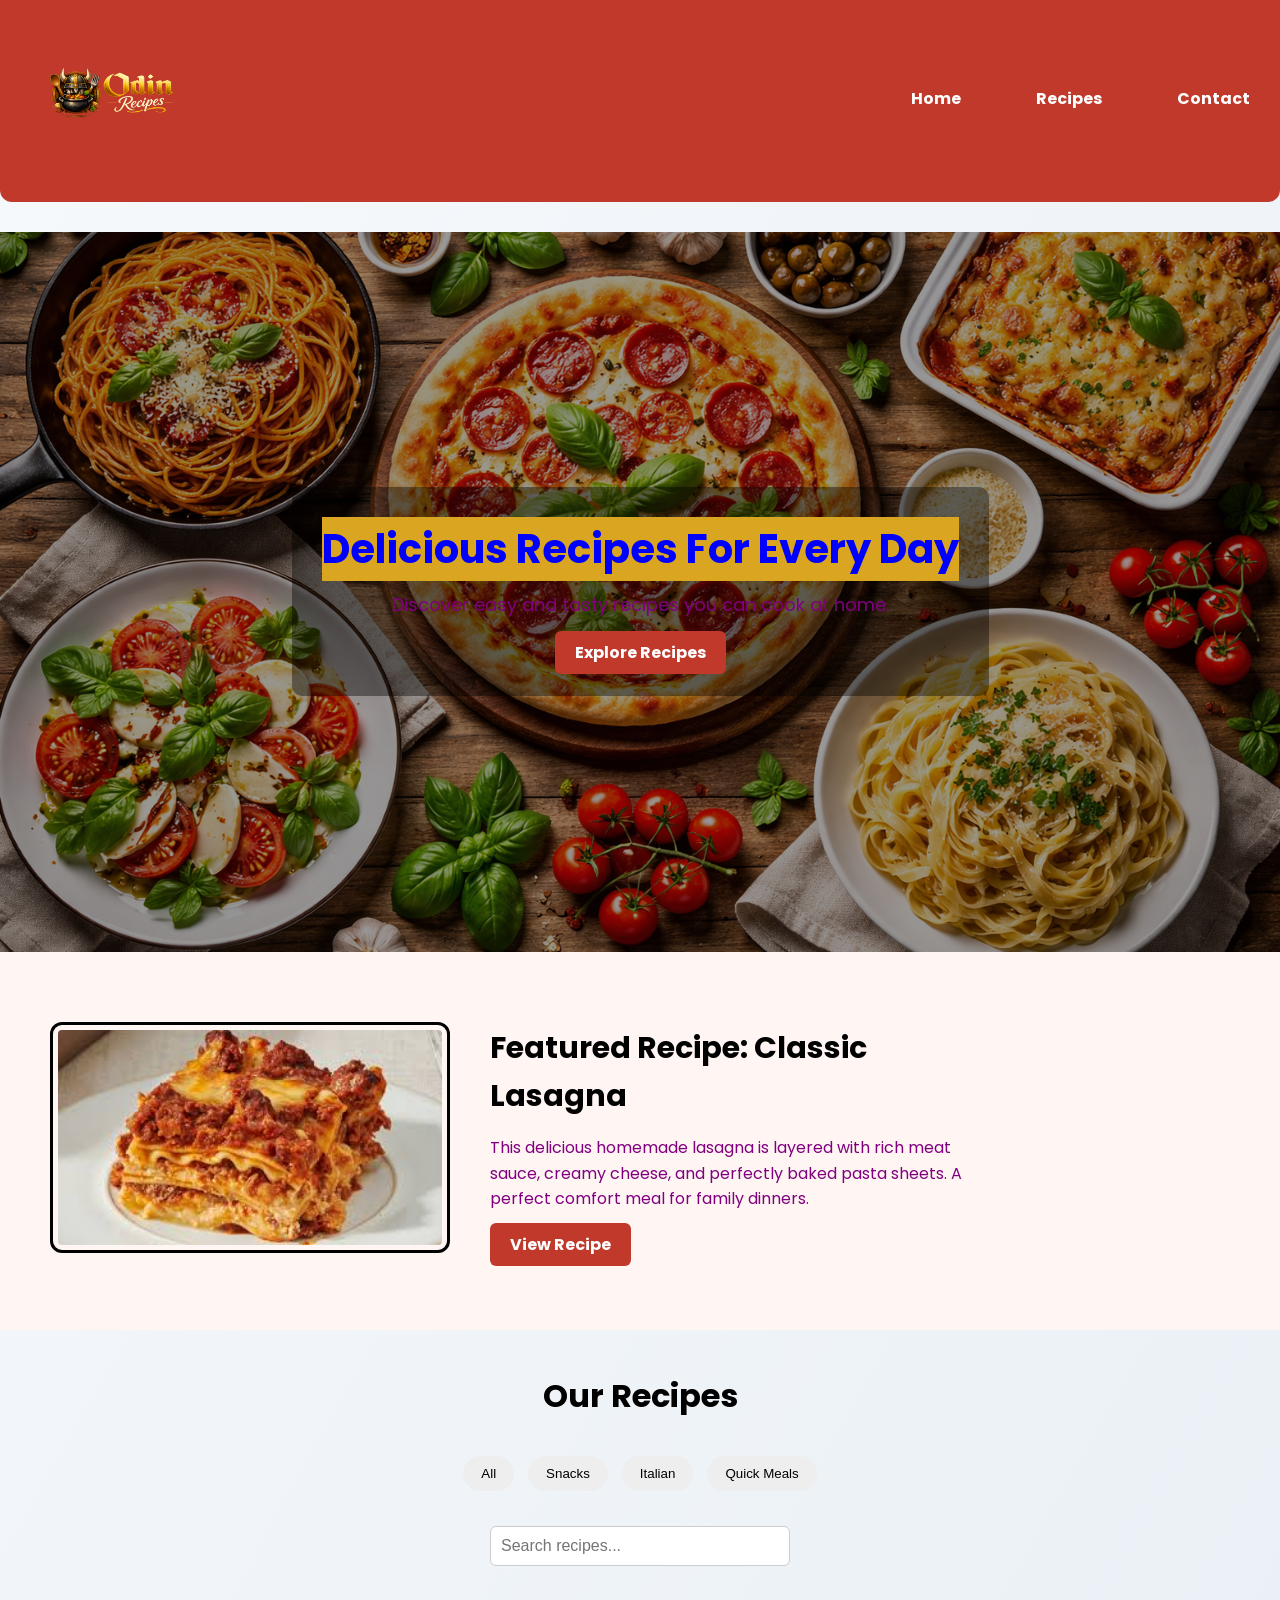
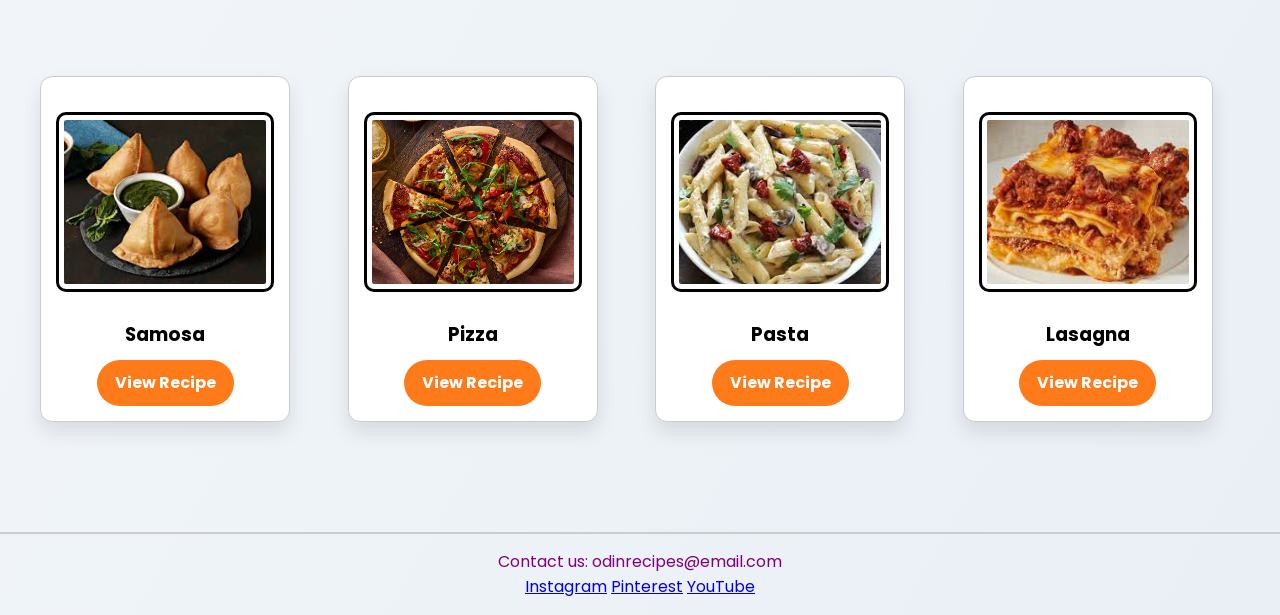
==== commit 22bfa5e2: "added recipe filter and bottom to to buttonand categories button" ====
--- a/index.html
+++ b/index.html
@@ -10,6 +10,7 @@
 </head>
 
 <body>
+
 
 <!-- Navigation Bar -->
 <nav class="navbar">
@@ -56,14 +57,17 @@
 </section>
 
 <!-- Recipes Title -->
+
 <h2 class="section-title">Our Recipes</h2>
 
-
+<!-- Categories -->
 <div class="categories">
+  
   <button>All</button>
   <button>Snacks</button>
   <button>Italian</button>
   <button>Quick Meals</button>
+
 </div>
 
 
@@ -75,28 +79,28 @@
 <!-- Recipes -->
 <div id="recipes" class="recipes-container">
 
-  <div class="recipe-card">
+  <div class="recipe-card" data-category="snacks">
     <img src="images/samosa.jpg" alt="Samosa">
     <h3>Samosa</h3>
-    <a href="recipes/samosa.html">View Recipe</a>
+    <a href="recipes/samosa.html" class="view-btn">View Recipe</a>
   </div>
 
-  <div class="recipe-card">
+  <div class="recipe-card" data-category="italian">
     <img src="images/pizza.jpg" alt="Pizza">
     <h3>Pizza</h3>
-    <a href="recipes/pizza.html">View Recipe</a>
+    <a href="recipes/pizza.html" class="view-btn">View Recipe</a>
   </div>
 
-  <div class="recipe-card">
+  <div class="recipe-card" data-category="italian">
     <img src="images/pasta.jpg" alt="Pasta">
     <h3>Pasta</h3>
-    <a href="recipes/pasta.html">View Recipe</a>
+    <a href="recipes/pasta.html" class="view-btn">View Recipe</a>
   </div>
 
-  <div class="recipe-card">
+  <div class="recipe-card" data-category="quick">
     <img src="images/lasagna.jpg" alt="Lasagna">
     <h3>Lasagna</h3>
-    <a href="recipes/lasagna.html">View Recipe</a>
+    <a href="recipes/lasagna.html" class="view-btn">View Recipe</a>
   </div>
 
 </div>
@@ -112,6 +116,7 @@
     <a href="#">YouTube</a>
   </div>
 </footer>
-
+<!-- Back to Top Button -->
+ 
 </body>
 </html>
--- a/styles.css
+++ b/styles.css
@@ -721,3 +721,123 @@
   color:white;
 }
 
+/* recipe.css - for individual recipe pages */
+
+body {
+  font-family: 'Poppins', sans-serif;
+  background-color: #f8f8f8;
+  margin: 0;
+  padding: 0;
+  line-height: 1.6;
+}
+
+/* Navigation bar */
+nav {
+  background-color: #c0392b;
+  padding: 15px 20px;
+  display: flex;
+  justify-content: center;
+  gap: 15px;
+  border-radius: 0 0 12px 12px;
+}
+
+nav a {
+  color: white;
+  text-decoration: none;
+  font-weight: bold;
+  transition: color 0.3s;
+}
+
+nav a:hover {
+  color: #f4b400;
+}
+
+/* Recipe container */
+.recipe-page {
+  max-width: 750px;
+  margin: 40px auto;
+  background: white;
+  padding: 30px;
+  border-radius: 12px;
+  box-shadow: 0 5px 20px rgba(0,0,0,0.1);
+  transition: all 0.3s ease;
+}
+
+/* Recipe title */
+.recipe-page h1 {
+  text-align: center;
+  color: #e67e22;
+  margin-bottom: 1rem;
+}
+
+/* Recipe image */
+.recipe-page img {
+  display: block;
+  max-width: 100%;
+  margin: 1.5rem auto;
+  border-radius: 12px;
+  box-shadow: 0 5px 15px rgba(0,0,0,0.1);
+  transition: transform 0.4s ease, box-shadow 0.4s ease;
+}
+
+.recipe-page img:hover {
+  transform: scale(1.05);
+  box-shadow: 0 10px 25px rgba(0,0,0,0.2);
+}
+
+/* Section titles */
+.recipe-page h2 {
+  color: #d35400;
+  margin-top: 2rem;
+  margin-bottom: 0.8rem;
+  border-bottom: 2px solid #f1c40f;
+  padding-bottom: 0.3rem;
+}
+
+/* Paragraphs */
+.recipe-page p {
+  margin-top: 0.8rem;
+  color: #555;
+}
+
+/* Ingredients and Steps */
+.recipe-page ul,
+.recipe-page ol {
+  margin-left: 1.5rem;
+  margin-top: 0.5rem;
+  padding: 10px;
+  border-radius: 6px;
+  transition: background 0.3s ease;
+}
+
+.recipe-page ul:hover,
+.recipe-page ol:hover {
+  background-color: #fff3e0;
+}
+
+.recipe-page li {
+  margin-bottom: 8px;
+}
+
+/* Optional Tips/Notes Box */
+.recipe-page .tips {
+  background-color: #fdebd0;
+  padding: 15px;
+  border-left: 5px solid #f39c12;
+  margin-top: 1.5rem;
+  border-radius: 6px;
+  transition: transform 0.3s ease, box-shadow 0.3s ease;
+}
+
+.recipe-page .tips:hover {
+  transform: translateY(-3px);
+  box-shadow: 0 5px 15px rgba(0,0,0,0.15);
+}
+
+/* Responsive for mobile */
+@media (max-width: 768px) {
+  .recipe-page {
+    margin: 20px;
+    padding: 20px;
+  }
+}
